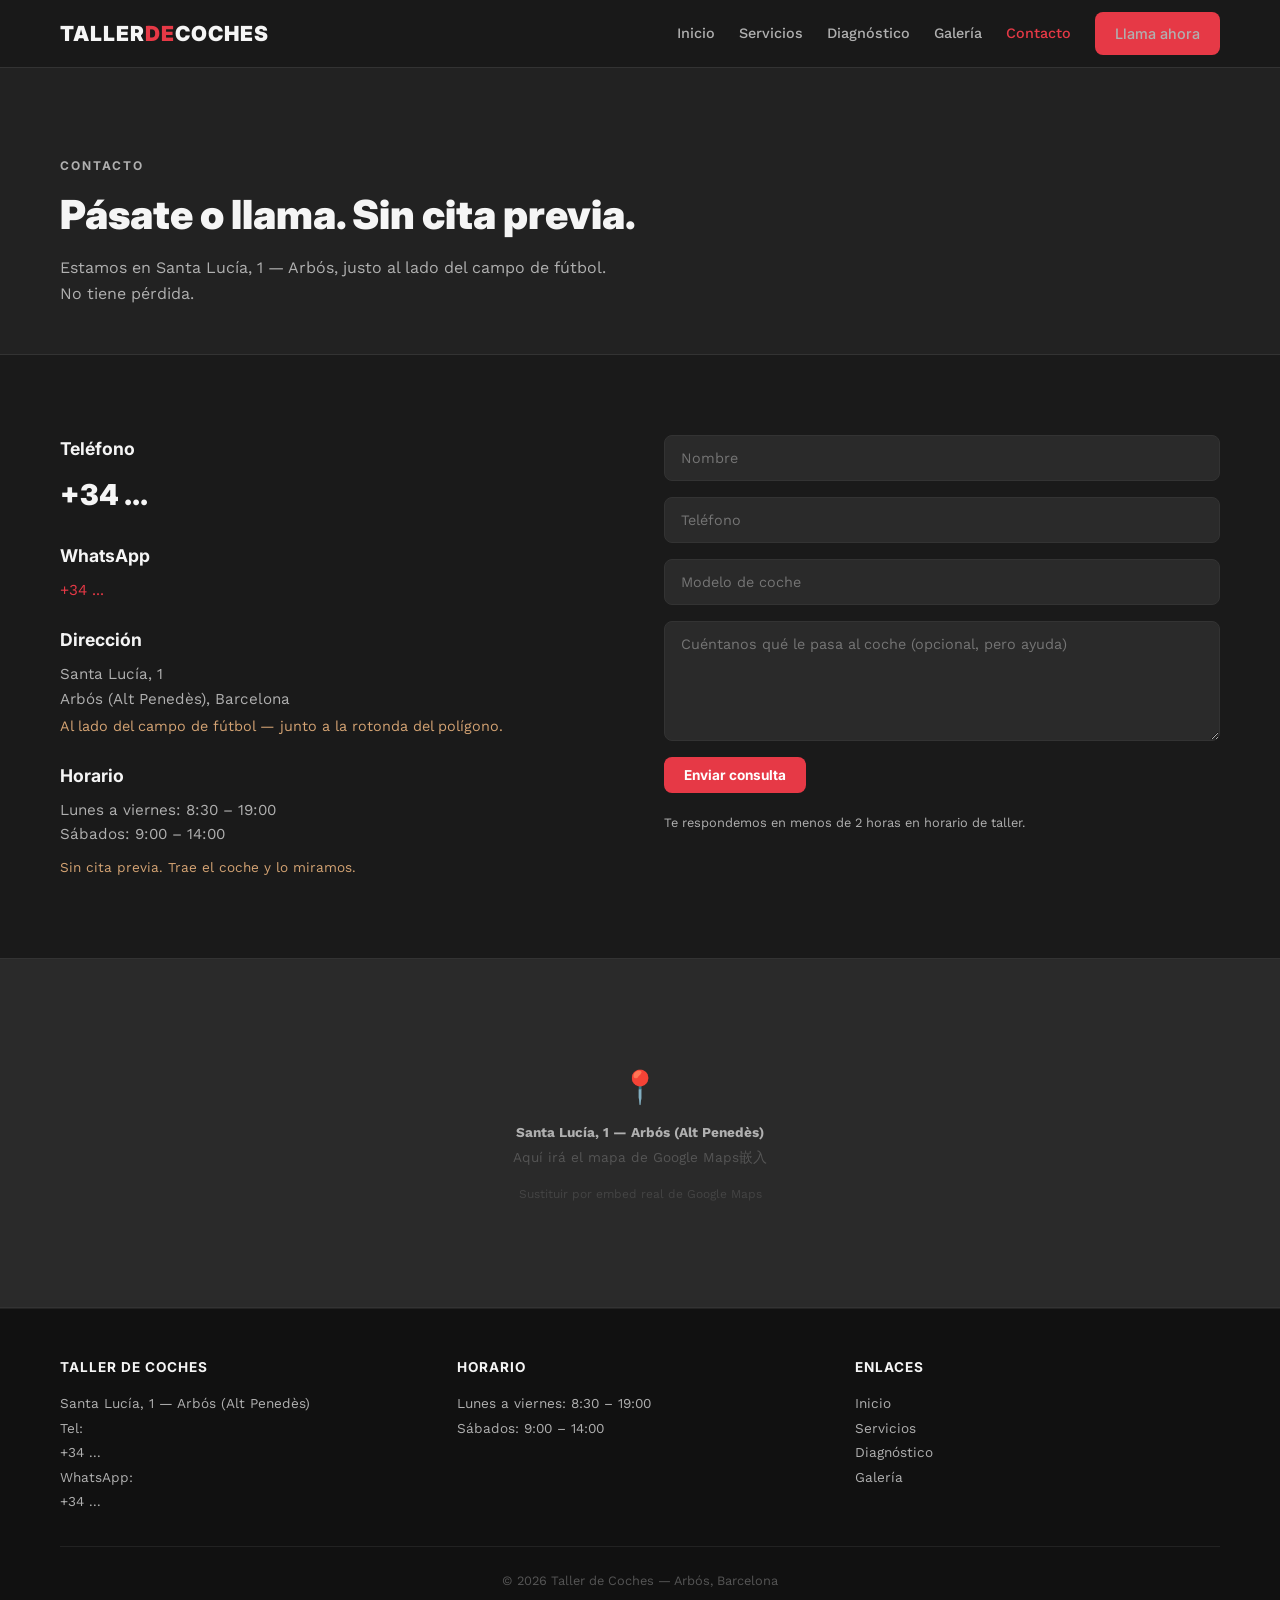
==== contact.html @ 82003912 "Build static website — 5 pages, CSS, responsive layout" ====
<!DOCTYPE html>
<html lang="es">
<head>
  <meta charset="UTF-8">
  <meta name="viewport" content="width=device-width, initial-scale=1.0">
  <title>Contacto — Taller de Coches en Arbós</title>
  <meta name="description" content="Visítanos en Santa Lucía, 1 — Arbós. Teléfono, WhatsApp, formulario de consulta. Te respondemos rápido.">
  <link rel="preconnect" href="https://fonts.googleapis.com">
  <link rel="preconnect" href="https://fonts.gstatic.com" crossorigin>
  <link href="https://fonts.googleapis.com/css2?family=Inter:wght@700;900&family=Work+Sans:wght@400;500;600&display=swap" rel="stylesheet">
  <link rel="stylesheet" href="styles.css">
</head>
<body>

<header class="site-header">
  <div class="header-inner">
    <a href="/" class="logo">Taller<span>De</span>Coches</a>
    <button class="hamburger" aria-label="Menú" onclick="document.querySelector('.main-nav').classList.toggle('open')">
      <span></span><span></span><span></span>
    </button>
    <nav class="main-nav">
      <a href="/">Inicio</a>
      <a href="services.html">Servicios</a>
      <a href="diagnostics.html">Diagnóstico</a>
      <a href="gallery.html">Galería</a>
      <a href="contact.html" class="active">Contacto</a>
      <a href="tel:+34..." class="cta-btn">Llama ahora</a>
    </nav>
  </div>
</header>

<div class="page-header">
  <div class="container">
    <p class="section-label">Contacto</p>
    <h1>Pásate o llama. Sin cita previa.</h1>
    <p>Estamos en Santa Lucía, 1 — Arbós, justo al lado del campo de fútbol. No tiene pérdida.</p>
  </div>
</div>

<section>
  <div class="container">
    <div class="contact-grid">
      <div class="contact-info">
        <h3>Teléfono</h3>
        <a href="tel:+34..." class="phone-big">+34 ...</a>

        <h3>WhatsApp</h3>
        <p><a href="https://wa.me/34...">+34 ...</a></p>

        <h3>Dirección</h3>
        <p>Santa Lucía, 1<br>Arbós (Alt Penedès), Barcelona</p>
        <p style="color:var(--accent-warm); font-size:0.9rem; margin-top:4px;">Al lado del campo de fútbol — junto a la rotonda del polígono.</p>

        <h3>Horario</h3>
        <p>Lunes a viernes: 8:30 – 19:00<br>Sábados: 9:00 – 14:00</p>
        <p style="color:var(--accent-warm); font-size:0.85rem; margin-top:10px;">Sin cita previa. Trae el coche y lo miramos.</p>
      </div>

      <div>
        <form class="contact-form">
          <input type="text" placeholder="Nombre" required>
          <input type="tel" placeholder="Teléfono" required>
          <input type="text" placeholder="Modelo de coche">
          <textarea placeholder="Cuéntanos qué le pasa al coche (opcional, pero ayuda)"></textarea>
          <button type="submit" class="cta-btn">Enviar consulta</button>
          <p style="color:var(--text-secondary); font-size:0.8rem; margin-top:4px;">Te respondemos en menos de 2 horas en horario de taller.</p>
        </form>
      </div>
    </div>
  </div>
</section>

<div class="map-section">
  <div class="map-placeholder">
    <p style="font-size:2rem; margin-bottom:8px;">&#128205;</p>
    <p><strong>Santa Lucía, 1 — Arbós (Alt Penedès)</strong></p>
    <p style="margin-top:4px;">Aquí irá el mapa de Google Maps嵌入</p>
    <p style="font-size:0.75rem; margin-top:16px; color:#444;">Sustituir por embed real de Google Maps</p>
  </div>
</div>

<footer class="site-footer">
  <div class="container">
    <div class="footer-grid">
      <div class="footer-col">
        <h4>Taller de Coches</h4>
        <p>Santa Lucía, 1 — Arbós (Alt Penedès)</p>
        <p>Tel: <a href="tel:+34...">+34 ...</a></p>
        <p>WhatsApp: <a href="https://wa.me/34...">+34 ...</a></p>
      </div>
      <div class="footer-col">
        <h4>Horario</h4>
        <p>Lunes a viernes: 8:30 – 19:00</p>
        <p>Sábados: 9:00 – 14:00</p>
      </div>
      <div class="footer-col">
        <h4>Enlaces</h4>
        <a href="/">Inicio</a>
        <a href="services.html">Servicios</a>
        <a href="diagnostics.html">Diagnóstico</a>
        <a href="gallery.html">Galería</a>
      </div>
    </div>
    <div class="footer-bottom">
      &copy; 2026 Taller de Coches — Arbós, Barcelona
    </div>
  </div>
</footer>

</body>
</html>
---- styles.css ----
*, *::before, *::after {
  box-sizing: border-box;
  margin: 0;
  padding: 0;
}

:root {
  --bg-primary: #1A1A1A;
  --bg-secondary: #222;
  --bg-card: #2A2A2A;
  --text-primary: #F5F5F5;
  --text-secondary: #B0B0B0;
  --accent-red: #E63946;
  --accent-blue: #457B9D;
  --accent-warm: #D4A373;
  --font-heading: 'Inter', sans-serif;
  --font-body: 'Work Sans', sans-serif;
  --max-width: 1200px;
  --radius: 8px;
}

html {
  scroll-behavior: smooth;
}

body {
  font-family: var(--font-body);
  background-color: var(--bg-primary);
  color: var(--text-primary);
  line-height: 1.6;
  -webkit-font-smoothing: antialiased;
}

a { color: var(--accent-red); text-decoration: none; }
a:hover { color: var(--accent-warm); }

img { max-width: 100%; height: auto; display: block; }

.container {
  width: 100%;
  max-width: var(--max-width);
  margin: 0 auto;
  padding: 0 20px;
}

/* --- HEADER --- */
.site-header {
  position: sticky;
  top: 0;
  z-index: 100;
  background: rgba(26, 26, 26, 0.97);
  border-bottom: 1px solid #333;
  backdrop-filter: blur(8px);
}

.header-inner {
  display: flex;
  align-items: center;
  justify-content: space-between;
  max-width: var(--max-width);
  margin: 0 auto;
  padding: 12px 20px;
}

.logo {
  font-family: var(--font-heading);
  font-weight: 900;
  font-size: 1.3rem;
  color: var(--text-primary);
  text-transform: uppercase;
  letter-spacing: 1px;
}
.logo:hover { color: var(--text-primary); }
.logo span { color: var(--accent-red); }

.main-nav {
  display: flex;
  gap: 24px;
  align-items: center;
}
.main-nav a {
  color: var(--text-secondary);
  font-size: 0.9rem;
  font-weight: 500;
  transition: color 0.2s;
}
.main-nav a:hover { color: var(--text-primary); }
.main-nav a.active { color: var(--accent-red); }

.cta-btn {
  display: inline-block;
  background: var(--accent-red);
  color: #fff;
  font-family: var(--font-heading);
  font-weight: 700;
  font-size: 0.85rem;
  padding: 10px 20px;
  border-radius: var(--radius);
  transition: background 0.2s;
  border: none;
  cursor: pointer;
}
.cta-btn:hover { background: #c62d3a; color: #fff; }
.cta-btn--outline {
  background: transparent;
  border: 2px solid var(--accent-red);
  color: var(--accent-red);
}
.cta-btn--outline:hover { background: var(--accent-red); color: #fff; }

.hamburger {
  display: none;
  background: none;
  border: none;
  cursor: pointer;
  padding: 4px;
}
.hamburger span {
  display: block;
  width: 24px;
  height: 2px;
  background: var(--text-primary);
  margin: 5px 0;
  transition: 0.3s;
}

/* --- HERO --- */
.hero {
  position: relative;
  min-height: 85vh;
  display: flex;
  align-items: center;
  overflow: hidden;
}

.hero-bg {
  position: absolute;
  inset: 0;
  background: #111;
}
.hero-bg img {
  width: 100%;
  height: 100%;
  object-fit: cover;
  opacity: 0.4;
}

.hero-content {
  position: relative;
  z-index: 2;
  max-width: var(--max-width);
  margin: 0 auto;
  padding: 80px 20px;
  width: 100%;
}

.hero h1 {
  font-family: var(--font-heading);
  font-weight: 900;
  font-size: clamp(2rem, 5vw, 3.5rem);
  line-height: 1.15;
  margin-bottom: 16px;
  max-width: 700px;
}

.hero p {
  font-size: clamp(1rem, 2vw, 1.2rem);
  color: var(--text-secondary);
  max-width: 550px;
  margin-bottom: 32px;
  line-height: 1.7;
}

.hero-actions {
  display: flex;
  gap: 16px;
  flex-wrap: wrap;
}

.hero-actions .cta-btn {
  font-size: 1rem;
  padding: 14px 32px;
}

.hero-trust {
  margin-top: 24px;
  font-size: 0.85rem;
  color: var(--text-secondary);
  opacity: 0.7;
}

/* --- TRUST BAR --- */
.trust-bar {
  background: var(--bg-secondary);
  padding: 20px 0;
  border-top: 1px solid #333;
  border-bottom: 1px solid #333;
}
.trust-bar .container {
  display: flex;
  justify-content: center;
  gap: 40px;
  flex-wrap: wrap;
}
.trust-item {
  display: flex;
  align-items: center;
  gap: 8px;
  color: var(--text-secondary);
  font-size: 0.85rem;
  font-weight: 500;
}
.trust-item::before {
  content: '';
  width: 6px;
  height: 6px;
  background: var(--accent-red);
  border-radius: 50%;
  flex-shrink: 0;
}

/* --- SECTIONS --- */
section { padding: 80px 0; }

.section-label {
  font-family: var(--font-heading);
  font-weight: 700;
  font-size: 0.75rem;
  text-transform: uppercase;
  letter-spacing: 2px;
  color: var(--accent-red);
  margin-bottom: 8px;
}

.section-title {
  font-family: var(--font-heading);
  font-weight: 900;
  font-size: clamp(1.5rem, 3vw, 2.2rem);
  margin-bottom: 12px;
}

.section-sub {
  color: var(--text-secondary);
  max-width: 600px;
  margin-bottom: 40px;
  font-size: 1rem;
}

/* --- CARDS (Services / Why Us) --- */
.card-grid {
  display: grid;
  grid-template-columns: repeat(auto-fit, minmax(280px, 1fr));
  gap: 24px;
}

.card {
  background: var(--bg-card);
  border-radius: var(--radius);
  overflow: hidden;
  border: 1px solid #333;
  transition: border-color 0.2s;
}
.card:hover { border-color: var(--accent-warm); }

.card-img {
  width: 100%;
  height: 200px;
  object-fit: cover;
  background: #2a2a2a;
}

.photo-placeholder {
  width: 100%;
  height: 200px;
  background: linear-gradient(135deg, #2a2a2a 0%, #333 100%);
  display: flex;
  align-items: center;
  justify-content: center;
  color: #555;
  font-size: 0.75rem;
  text-transform: uppercase;
  letter-spacing: 1px;
}

.card-body { padding: 24px; }

.card-body h3 {
  font-family: var(--font-heading);
  font-weight: 700;
  font-size: 1.1rem;
  margin-bottom: 8px;
}

.card-body p {
  color: var(--text-secondary);
  font-size: 0.9rem;
  line-height: 1.65;
}

/* --- WHY US SPECIFIC --- */
.why-card { padding: 32px 24px; text-align: center; }
.why-card h3 { margin-bottom: 12px; }
.why-card .card-num {
  font-family: var(--font-heading);
  font-weight: 900;
  font-size: 2rem;
  color: var(--accent-red);
  opacity: 0.3;
  margin-bottom: 8px;
}

/* --- DIAGNOSTICS --- */
.diag-grid {
  display: grid;
  grid-template-columns: 1fr 1fr;
  gap: 48px;
  align-items: center;
}
.diag-list { list-style: none; }
.diag-list li {
  padding: 10px 0;
  padding-left: 24px;
  position: relative;
  color: var(--text-secondary);
  border-bottom: 1px solid #2a2a2a;
}
.diag-list li::before {
  content: '';
  position: absolute;
  left: 0;
  top: 18px;
  width: 8px;
  height: 8px;
  background: var(--accent-blue);
  border-radius: 50%;
}

.diag-quote {
  font-style: italic;
  color: var(--accent-warm);
  border-left: 3px solid var(--accent-warm);
  padding-left: 20px;
  margin-top: 24px;
  font-size: 0.95rem;
}

/* --- GALLERY --- */
.gallery-grid {
  display: grid;
  grid-template-columns: repeat(auto-fit, minmax(280px, 1fr));
  gap: 16px;
}

.gallery-item {
  position: relative;
  border-radius: var(--radius);
  overflow: hidden;
  aspect-ratio: 4 / 3;
  background: var(--bg-card);
  border: 1px solid #333;
}

.gallery-item .photo-placeholder {
  height: 100%;
}

.gallery-label {
  position: absolute;
  bottom: 0;
  left: 0;
  right: 0;
  padding: 12px;
  background: linear-gradient(transparent, rgba(0,0,0,0.85));
  font-size: 0.8rem;
  color: var(--text-primary);
}

/* --- HANDWRITTEN NOTE --- */
.note-section {
  background: var(--bg-secondary);
  text-align: center;
}

.note-card {
  display: inline-block;
  background: #f5f0e8;
  color: #1a1a1a;
  padding: 40px 48px;
  border-radius: 4px;
  font-family: 'Segoe Script', 'Brush Script MT', cursive;
  font-size: 1.3rem;
  line-height: 1.6;
  transform: rotate(-1deg);
  box-shadow: 4px 4px 0 rgba(0,0,0,0.1);
  max-width: 450px;
}
.note-card small {
  display: block;
  margin-top: 12px;
  font-size: 0.85rem;
  opacity: 0.6;
  font-family: var(--font-body);
  font-style: normal;
}

/* --- CONTACT --- */
.contact-grid {
  display: grid;
  grid-template-columns: 1fr 1fr;
  gap: 48px;
}

.contact-info h3 {
  font-family: var(--font-heading);
  font-weight: 700;
  font-size: 1.1rem;
  margin-bottom: 8px;
  margin-top: 24px;
}
.contact-info h3:first-child { margin-top: 0; }
.contact-info p { color: var(--text-secondary); font-size: 0.95rem; }

.contact-info .phone-big {
  font-family: var(--font-heading);
  font-weight: 900;
  font-size: 1.8rem;
  color: var(--text-primary);
}

.contact-form { display: flex; flex-direction: column; gap: 16px; }
.contact-form input,
.contact-form textarea {
  width: 100%;
  padding: 14px 16px;
  background: var(--bg-card);
  border: 1px solid #333;
  border-radius: var(--radius);
  color: var(--text-primary);
  font-family: var(--font-body);
  font-size: 0.9rem;
  transition: border-color 0.2s;
}
.contact-form input:focus,
.contact-form textarea:focus {
  outline: none;
  border-color: var(--accent-blue);
}
.contact-form textarea { min-height: 120px; resize: vertical; }
.contact-form .cta-btn { align-self: flex-start; }

/* --- MAP --- */
.map-section { padding: 0; }
.map-placeholder {
  width: 100%;
  height: 350px;
  background: var(--bg-card);
  display: flex;
  flex-direction: column;
  align-items: center;
  justify-content: center;
  color: #555;
  font-size: 0.85rem;
  border-top: 1px solid #333;
  border-bottom: 1px solid #333;
}
.map-placeholder strong { color: var(--text-secondary); margin-top: 8px; }

/* --- FOOTER --- */
.site-footer {
  background: #111;
  padding: 48px 0 24px;
  border-top: 1px solid #222;
}

.footer-grid {
  display: grid;
  grid-template-columns: repeat(auto-fit, minmax(200px, 1fr));
  gap: 32px;
  margin-bottom: 32px;
}

.footer-col h4 {
  font-family: var(--font-heading);
  font-weight: 700;
  font-size: 0.85rem;
  text-transform: uppercase;
  letter-spacing: 1px;
  margin-bottom: 12px;
  color: var(--text-primary);
}

.footer-col p,
.footer-col a {
  font-size: 0.85rem;
  color: var(--text-secondary);
  line-height: 1.8;
  display: block;
}

.footer-bottom {
  padding-top: 24px;
  border-top: 1px solid #222;
  font-size: 0.8rem;
  color: #555;
  text-align: center;
}

/* --- PAGE HEADER (inner pages) --- */
.page-header {
  padding: 80px 0 48px;
  background: var(--bg-secondary);
  border-bottom: 1px solid #333;
}
.page-header h1 {
  font-family: var(--font-heading);
  font-weight: 900;
  font-size: clamp(1.8rem, 4vw, 2.5rem);
}
.page-header p {
  color: var(--text-secondary);
  margin-top: 8px;
  max-width: 550px;
}

/* --- RESPONSIVE --- */
@media (max-width: 768px) {
  .main-nav {
    display: none;
    position: absolute;
    top: 100%;
    left: 0;
    right: 0;
    background: rgba(26, 26, 26, 0.99);
    flex-direction: column;
    padding: 20px;
    gap: 16px;
    border-bottom: 1px solid #333;
  }
  .main-nav.open { display: flex; }

  .hamburger { display: block; }

  .hero { min-height: 60vh; }
  .hero-actions .cta-btn { width: 100%; text-align: center; }

  .diag-grid { grid-template-columns: 1fr; gap: 24px; }
  .contact-grid { grid-template-columns: 1fr; gap: 32px; }

  .note-card {
    padding: 28px 24px;
    font-size: 1.1rem;
  }

  .trust-bar .container { gap: 16px; justify-content: flex-start; }
  .trust-item { font-size: 0.8rem; }

  section { padding: 48px 0; }
  .page-header { padding: 60px 0 32px; }

  .contact-info .phone-big { font-size: 1.4rem; }
}

@media (max-width: 480px) {
  .header-inner { padding: 10px 16px; }
  .logo { font-size: 1.1rem; }
  .hero h1 { font-size: 1.6rem; }
  .card-grid { grid-template-columns: 1fr; }
  .gallery-grid { grid-template-columns: 1fr; }
}
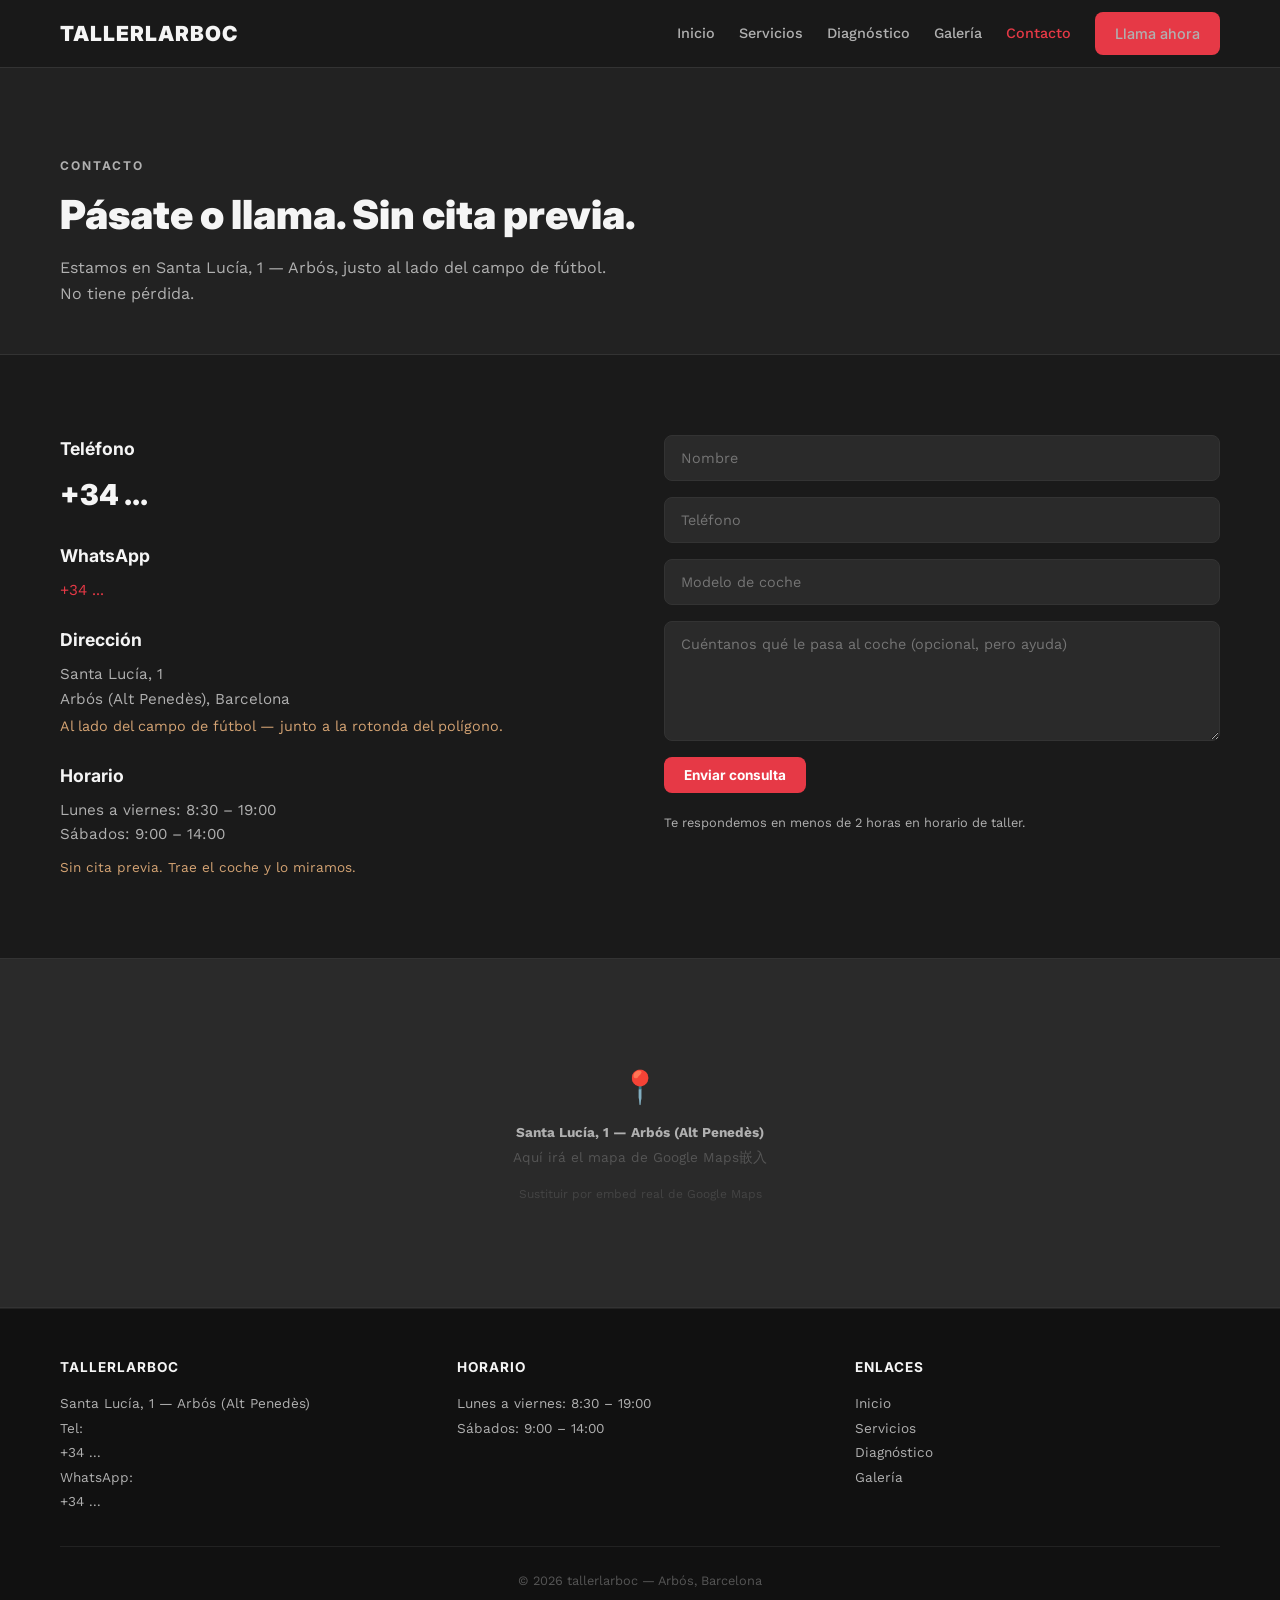
==== commit 8d0cfe75: "Rename brand to tallerlarboc across all pages" ====
--- a/contact.html
+++ b/contact.html
@@ -3,7 +3,7 @@
 <head>
   <meta charset="UTF-8">
   <meta name="viewport" content="width=device-width, initial-scale=1.0">
-  <title>Contacto — Taller de Coches en Arbós</title>
+  <title>Contacto — tallerlarboc en Arbós</title>
   <meta name="description" content="Visítanos en Santa Lucía, 1 — Arbós. Teléfono, WhatsApp, formulario de consulta. Te respondemos rápido.">
   <link rel="preconnect" href="https://fonts.googleapis.com">
   <link rel="preconnect" href="https://fonts.gstatic.com" crossorigin>
@@ -14,7 +14,7 @@
 
 <header class="site-header">
   <div class="header-inner">
-    <a href="/" class="logo">Taller<span>De</span>Coches</a>
+    <a href="/" class="logo">tallerlarboc</a>
     <button class="hamburger" aria-label="Menú" onclick="document.querySelector('.main-nav').classList.toggle('open')">
       <span></span><span></span><span></span>
     </button>
@@ -83,7 +83,7 @@
   <div class="container">
     <div class="footer-grid">
       <div class="footer-col">
-        <h4>Taller de Coches</h4>
+        <h4>tallerlarboc</h4>
         <p>Santa Lucía, 1 — Arbós (Alt Penedès)</p>
         <p>Tel: <a href="tel:+34...">+34 ...</a></p>
         <p>WhatsApp: <a href="https://wa.me/34...">+34 ...</a></p>
@@ -102,7 +102,7 @@
       </div>
     </div>
     <div class="footer-bottom">
-      &copy; 2026 Taller de Coches — Arbós, Barcelona
+      &copy; 2026 tallerlarboc — Arbós, Barcelona
     </div>
   </div>
 </footer>
